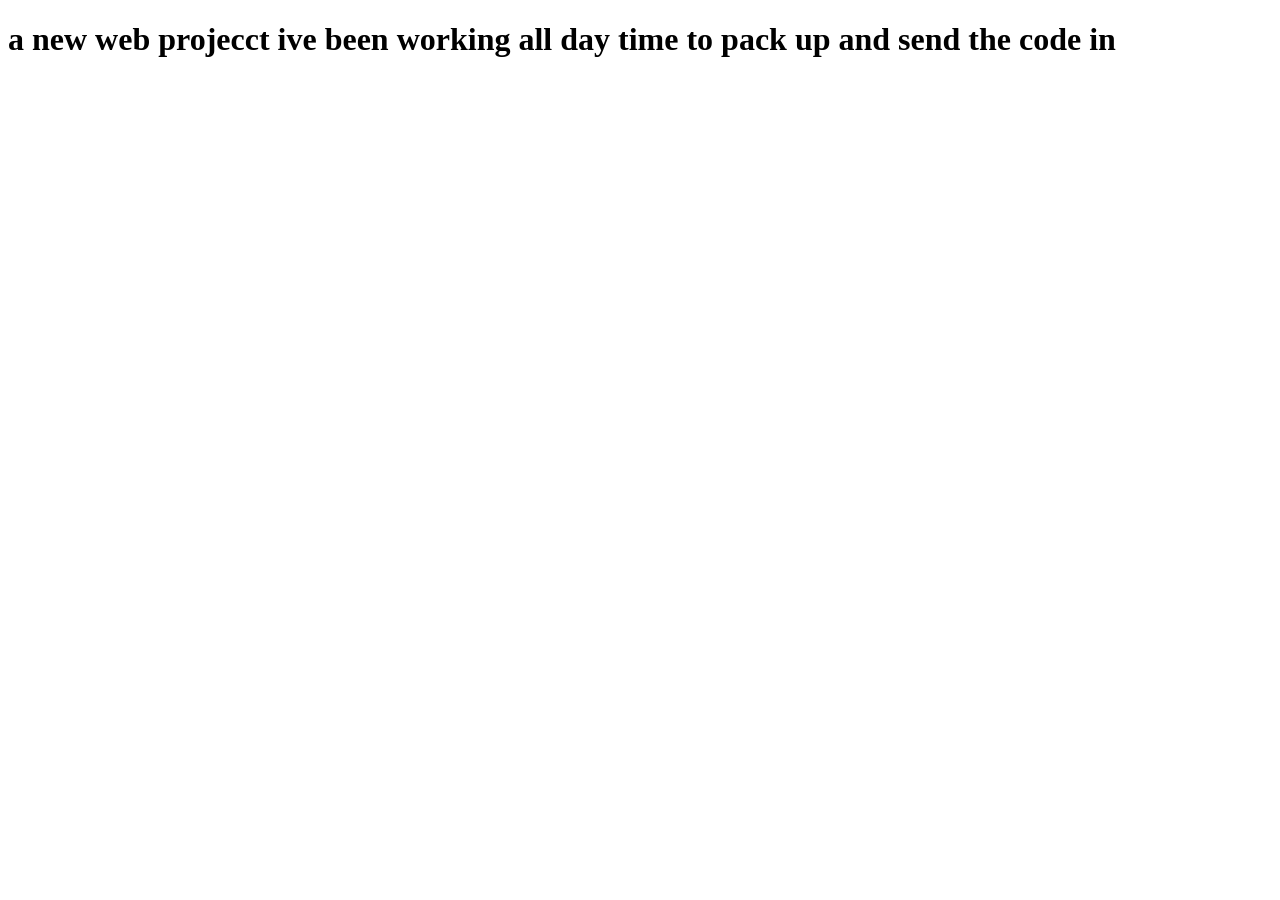
==== index.html @ d952b004 "initial commit with starting project files, i worked my ass off for this foundation so lets go" ====
<!doctype html>
<html lang="en">
<head>
    <meta charset="UTF-8">
    <meta name="viewport" content="width=device-width, initial-scale=1">
    <title>Document</title>
</head>
<body>
    <h1>a new web projecct ive been working all day time to pack up and send the code in</h1>
</body>
</html>
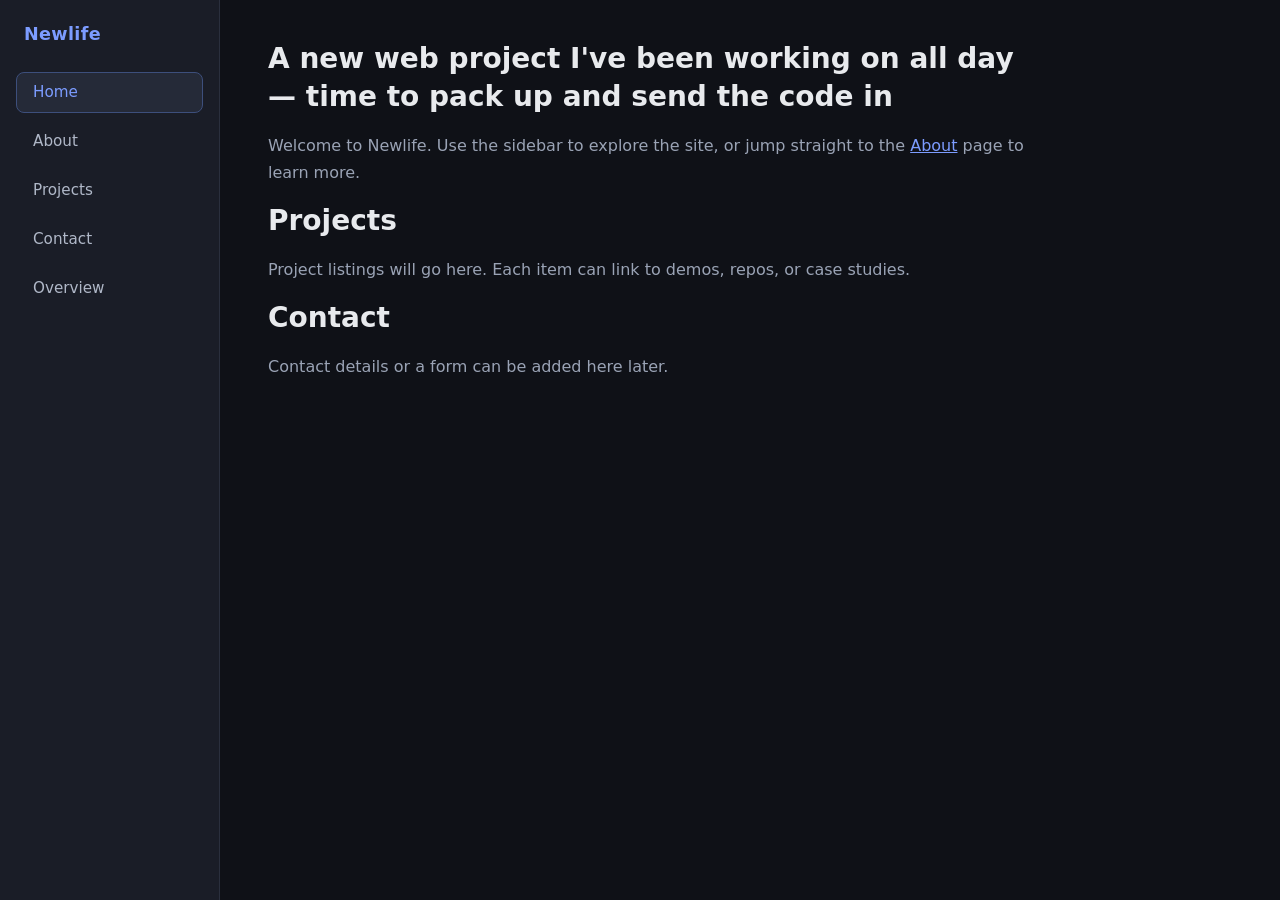
==== commit 0fadd626: "just did the cursor stuuf on the project for 20 marks, i hope it didnt write nonsense" ====
--- a/index.html
+++ b/index.html
@@ -3,9 +3,35 @@
 <head>
     <meta charset="UTF-8">
     <meta name="viewport" content="width=device-width, initial-scale=1">
-    <title>Document</title>
+    <title>Home — Newlife</title>
+    <link rel="stylesheet" href="styles.css">
 </head>
 <body>
-    <h1>a new web projecct ive been working all day time to pack up and send the code in</h1>
+    <nav class="sidebar" aria-label="Main navigation">
+        <div class="sidebar__brand">Newlife</div>
+        <a href="index.html" class="sidebar__btn sidebar__btn--active">Home</a>
+        <a href="about.html" class="sidebar__btn">About</a>
+        <a href="#projects" class="sidebar__btn">Projects</a>
+        <a href="#contact" class="sidebar__btn">Contact</a>
+        <a href="overview.md" class="sidebar__btn">Overview</a>
+    </nav>
+
+    <main class="main">
+        <h1>A new web project I've been working on all day — time to pack up and send the code in</h1>
+        <p>
+            Welcome to Newlife. Use the sidebar to explore the site, or jump straight to
+            the <a href="about.html">About</a> page to learn more.
+        </p>
+
+        <section id="projects">
+            <h1>Projects</h1>
+            <p>Project listings will go here. Each item can link to demos, repos, or case studies.</p>
+        </section>
+
+        <section id="contact">
+            <h1>Contact</h1>
+            <p>Contact details or a form can be added here later.</p>
+        </section>
+    </main>
 </body>
-</html>+</html>
--- a/styles.css
+++ b/styles.css
@@ -0,0 +1,116 @@
+*,
+*::before,
+*::after {
+    box-sizing: border-box;
+    margin: 0;
+    padding: 0;
+}
+
+body {
+    font-family: system-ui, -apple-system, BlinkMacSystemFont, "Segoe UI", sans-serif;
+    background: #0f1117;
+    color: #e8eaed;
+    min-height: 100vh;
+    display: flex;
+}
+
+.sidebar {
+    width: 220px;
+    min-height: 100vh;
+    background: #1a1d27;
+    border-right: 1px solid #2a2f3d;
+    padding: 1.5rem 1rem;
+    display: flex;
+    flex-direction: column;
+    gap: 0.5rem;
+    flex-shrink: 0;
+}
+
+.sidebar__brand {
+    font-size: 1.1rem;
+    font-weight: 700;
+    color: #7c9cff;
+    margin-bottom: 1.25rem;
+    padding: 0 0.5rem;
+    letter-spacing: 0.02em;
+}
+
+.sidebar__btn {
+    display: block;
+    width: 100%;
+    padding: 0.65rem 1rem;
+    background: transparent;
+    border: 1px solid transparent;
+    border-radius: 8px;
+    color: #b0b8c8;
+    text-decoration: none;
+    text-align: left;
+    font-size: 0.95rem;
+    cursor: pointer;
+    transition: background 0.15s, color 0.15s, border-color 0.15s;
+}
+
+.sidebar__btn:hover {
+    background: #252a38;
+    color: #e8eaed;
+}
+
+.sidebar__btn--active {
+    background: #252a38;
+    color: #7c9cff;
+    border-color: #3d4f7c;
+}
+
+.main {
+    flex: 1;
+    padding: 2.5rem 3rem;
+    max-width: 860px;
+}
+
+.main h1 {
+    font-size: 1.75rem;
+    margin-bottom: 1rem;
+    line-height: 1.35;
+}
+
+.main p {
+    color: #9aa3b5;
+    line-height: 1.7;
+    margin-bottom: 1rem;
+}
+
+.main a {
+    color: #7c9cff;
+}
+
+.main a:hover {
+    text-decoration: none;
+}
+
+@media (max-width: 640px) {
+    body {
+        flex-direction: column;
+    }
+
+    .sidebar {
+        width: 100%;
+        min-height: unset;
+        flex-direction: row;
+        flex-wrap: wrap;
+        padding: 1rem;
+    }
+
+    .sidebar__brand {
+        width: 100%;
+        margin-bottom: 0.5rem;
+    }
+
+    .sidebar__btn {
+        width: auto;
+        flex: 1 1 auto;
+    }
+
+    .main {
+        padding: 1.5rem;
+    }
+}
